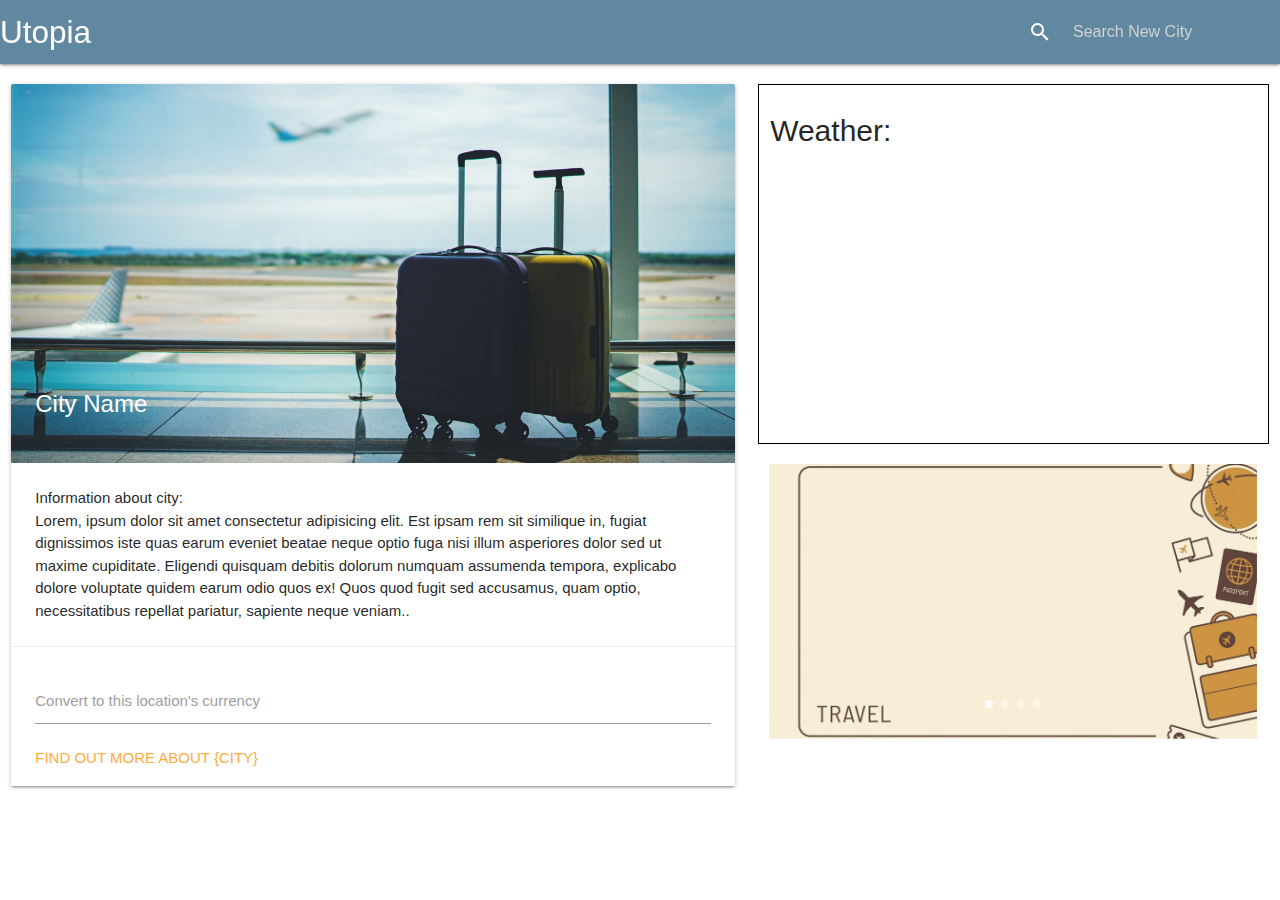
==== index2.html @ e71779bf "link back to landing page" ====
<!DOCTYPE html>
<html lang="en">
  <head>
    <meta charset="UTF-8" />
    <meta http-equiv="X-UA-Compatible" content="IE=edge" />
    <meta name="viewport" content="width=device-width, initial-scale=1.0" />
    <title>Utopia Travel Search</title>
    <link rel="stylesheet" href="https://cdnjs.cloudflare.com/ajax/libs/materialize/1.0.0/css/materialize.min.css" />
    <link href="https://fonts.googleapis.com/icon?family=Material+Icons" rel="stylesheet" />
    <link rel="stylesheet" href="./assets/css/stylesheet2.css" />
  </head>
  <body>
    <div class="navbar-fixed">
      <nav>
        <div class="nav-wrapper">
          <a href="./index.html" class="brand-logo">Utopia</a>
          <form>
            <div class="input-field right">
              <input placeholder="Search New City" id="search" type="search" required />
              <label class="label-icon" for="search"><i class="material-icons">search</i></label>
              <i class="material-icons">close</i>
            </div>
          </form>
        </div>
      </nav>
    </div>
    <main>
      <div class="row">
        <div class="col s12 m7">
          <div class="card location-info">
            <div class="card-image">
              <img src="./assets/images/background8.jpg" />
              <h2 class="card-title">City Name</h2>
            </div>
            <div class="card-content">
              <p>
                Information about city: <br />
                Lorem, ipsum dolor sit amet consectetur adipisicing elit. Est ipsam rem sit similique in, fugiat dignissimos iste quas earum eveniet beatae
                neque optio fuga nisi illum asperiores dolor sed ut maxime cupiditate. Eligendi quisquam debitis dolorum numquam assumenda tempora, explicabo
                dolore voluptate quidem earum odio quos ex! Quos quod fugit sed accusamus, quam optio, necessitatibus repellat pariatur, sapiente neque veniam..
              </p>
            </div>
            <div class="card-action">
                <div class="input-field">
                    <input type="text" id="dollar-amount" />
                    <label for="dollar-amount">Convert to this location's currency</label>
                  </div>
              <a href="#">Find out more about {city}</a>
            </div>
          </div>
        </div>
        <div class="row col s12 m5">
          <div class="col s12 weather-box">
            <h3>Weather:</h3>
          </div>
          <div class="col s12">
            <div class="carousel carousel-slider location-images">
              <a class="carousel-item" href="#one!"><img src="./assets/images/background6.jpg" /></a>
              <a class="carousel-item" href="#two!"><img src="./assets/images/background5.jpg" /></a>
              <a class="carousel-item" href="#three!"><img src="./assets/images/background8.jpg" /></a>
              <a class="carousel-item" href="#four!"><img src="./assets/images/background7.jpg" /></a>
            </div>
          </div>
        </div>
      </div>
      <div class="row">
            
          </div>
        </div>
      </div>
    </main>
    <script src="https://code.jquery.com/jquery-3.4.1.min.js"></script>
    <script src="https://cdnjs.cloudflare.com/ajax/libs/materialize/1.0.0/js/materialize.min.js"></script>
    <script src="./assets/js/script2.js"></script>
  </body>
</html>
---- assets/css/stylesheet2.css ----
:root {
  --primary-color: #f6f9fa;
  --secondary-color: #1f3368;
  --tertiary-color: rgb(97, 136, 161);
}

* {
  margin: 0;
  padding: 0;
  box-sizing: border-box;
}

nav {
  background-color: var(--tertiary-color);
}

.location-info {
  margin: 20px 0;
}

.weather-box {
  border: 1px solid black;
  height: 40vh;
  margin: 20px 0;
}

.weather-box h3 {
  font-size: 30px;
}
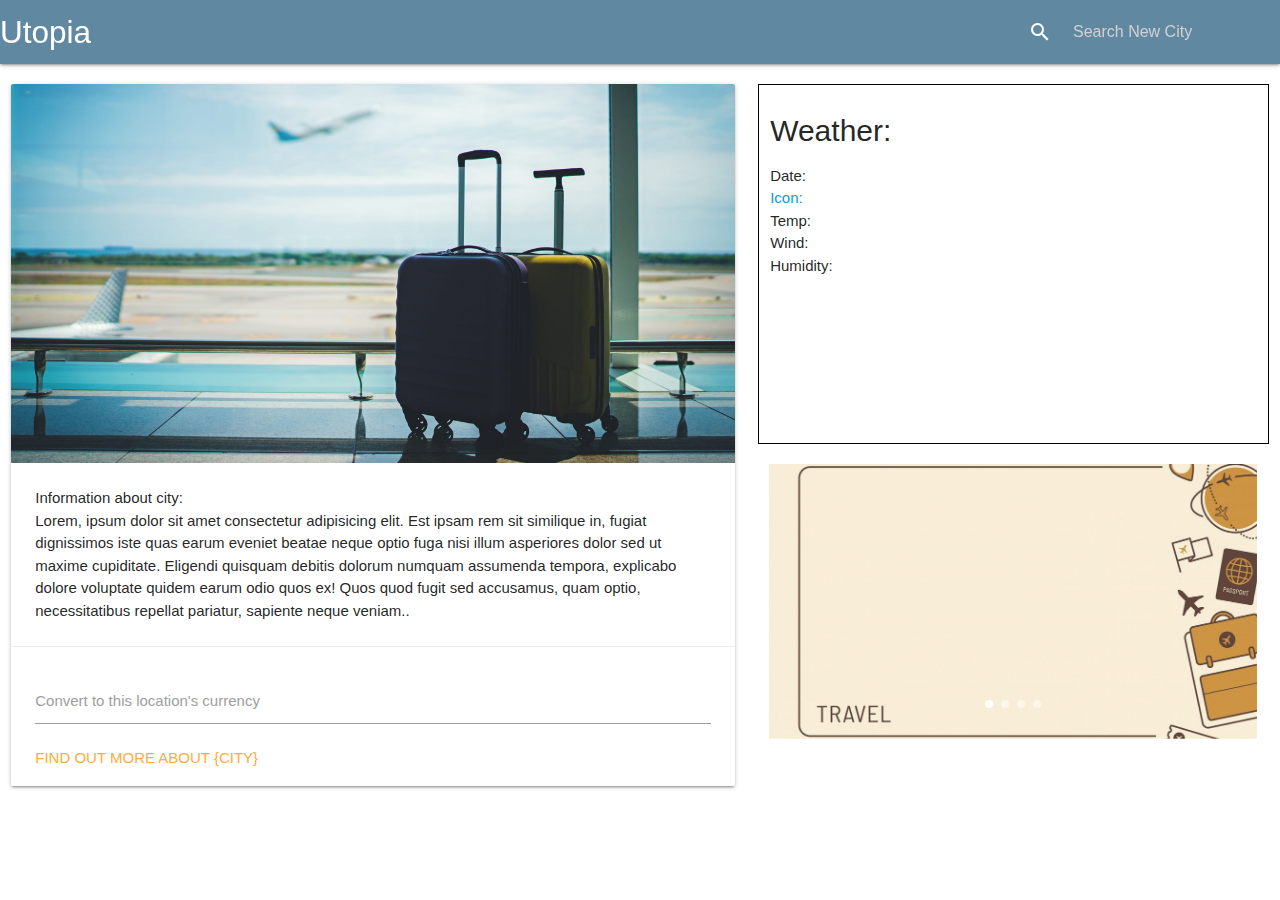
==== commit 66d63b7b: "Merge pull request #23 from corpraider/bri" ====
--- a/index2.html
+++ b/index2.html
@@ -30,7 +30,7 @@
           <div class="card location-info">
             <div class="card-image">
               <img src="./assets/images/background8.jpg" />
-              <h2 class="card-title">City Name</h2>
+              <h2 class="card-title" id="city-name">City Name</h2>
             </div>
             <div class="card-content">
               <p>
@@ -49,9 +49,18 @@
             </div>
           </div>
         </div>
-        <div class="row col s12 m5">
+        <div class="row col s12 m5 forecast-container">
           <div class="col s12 weather-box">
             <h3>Weather:</h3>
+            <div>
+              <ul class="list-group list-group-flush">
+                <li class="list-group-item date">Date:</li>
+                <a class="list-group-item weather-icon" src="" alt="">Icon:</a>
+                <li class="list-group-item temp">Temp:</li>
+                <li class="list-group-item wind">Wind:</li>
+                <li class="list-group-item humidity">Humidity:</li>
+              </ul>
+            </div>  
           </div>
           <div class="col s12">
             <div class="carousel carousel-slider location-images">
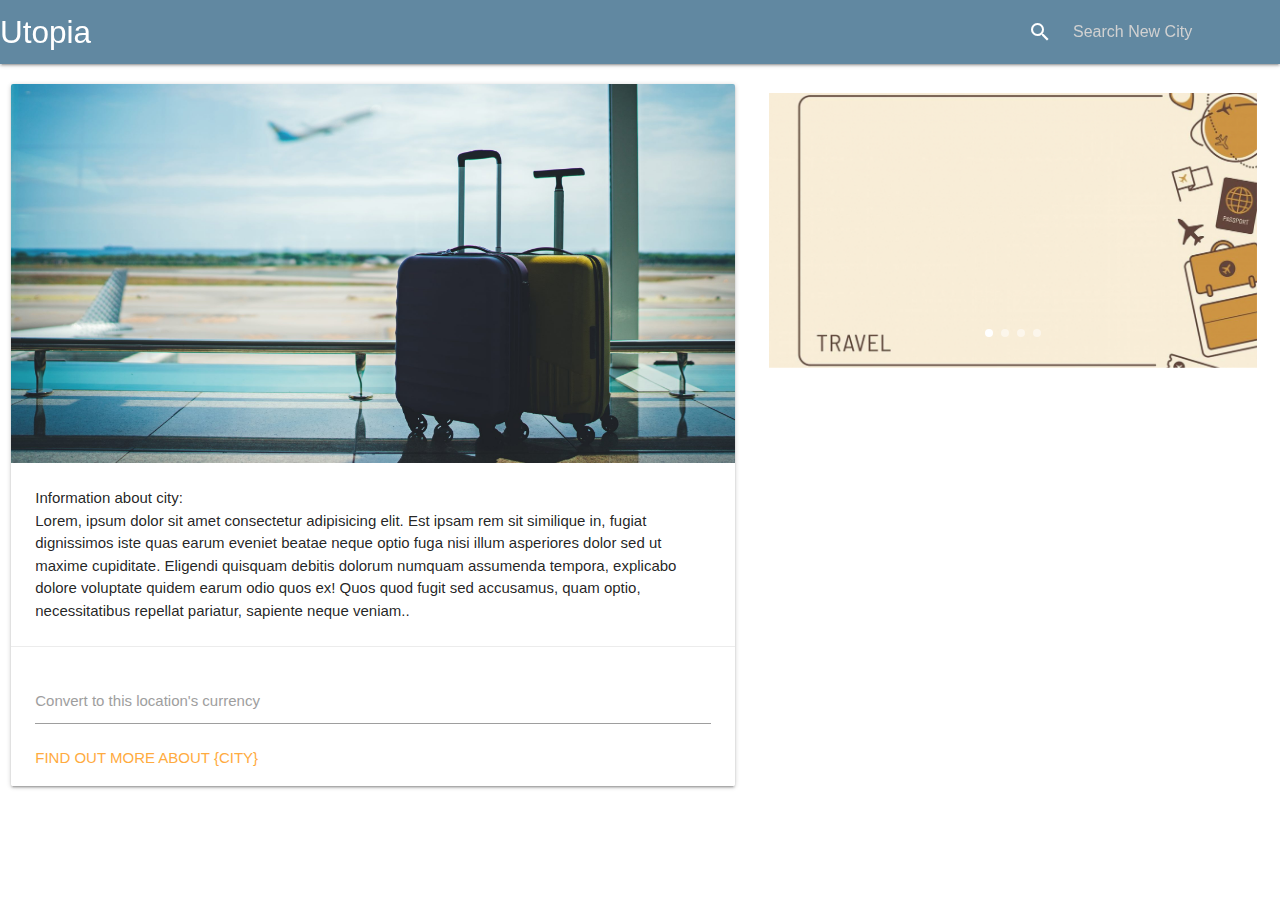
==== commit 2bdb3f81: "Merge pull request #24 from corpraider/bri" ====
--- a/index2.html
+++ b/index2.html
@@ -51,14 +51,14 @@
         </div>
         <div class="row col s12 m5 forecast-container">
           <div class="col s12 weather-box">
-            <h3>Weather:</h3>
+            <h3></h3>
             <div>
               <ul class="list-group list-group-flush">
-                <li class="list-group-item date">Date:</li>
-                <a class="list-group-item weather-icon" src="" alt="">Icon:</a>
-                <li class="list-group-item temp">Temp:</li>
-                <li class="list-group-item wind">Wind:</li>
-                <li class="list-group-item humidity">Humidity:</li>
+                <li class="list-group-item date"></li>
+                <a class="list-group-item weather-icon" src="" alt=""></a>
+                <li class="list-group-item temp"></li>
+                <li class="list-group-item wind"></li>
+                <li class="list-group-item humidity"></li>
               </ul>
             </div>  
           </div>
--- a/assets/css/stylesheet2.css
+++ b/assets/css/stylesheet2.css
@@ -18,12 +18,12 @@
   margin: 20px 0;
 }
 
-.weather-box {
+.forcast-container {
   border: 1px solid black;
   height: 40vh;
   margin: 20px 0;
 }
 
-.weather-box h3 {
+.forcast-container h3 {
   font-size: 30px;
 }
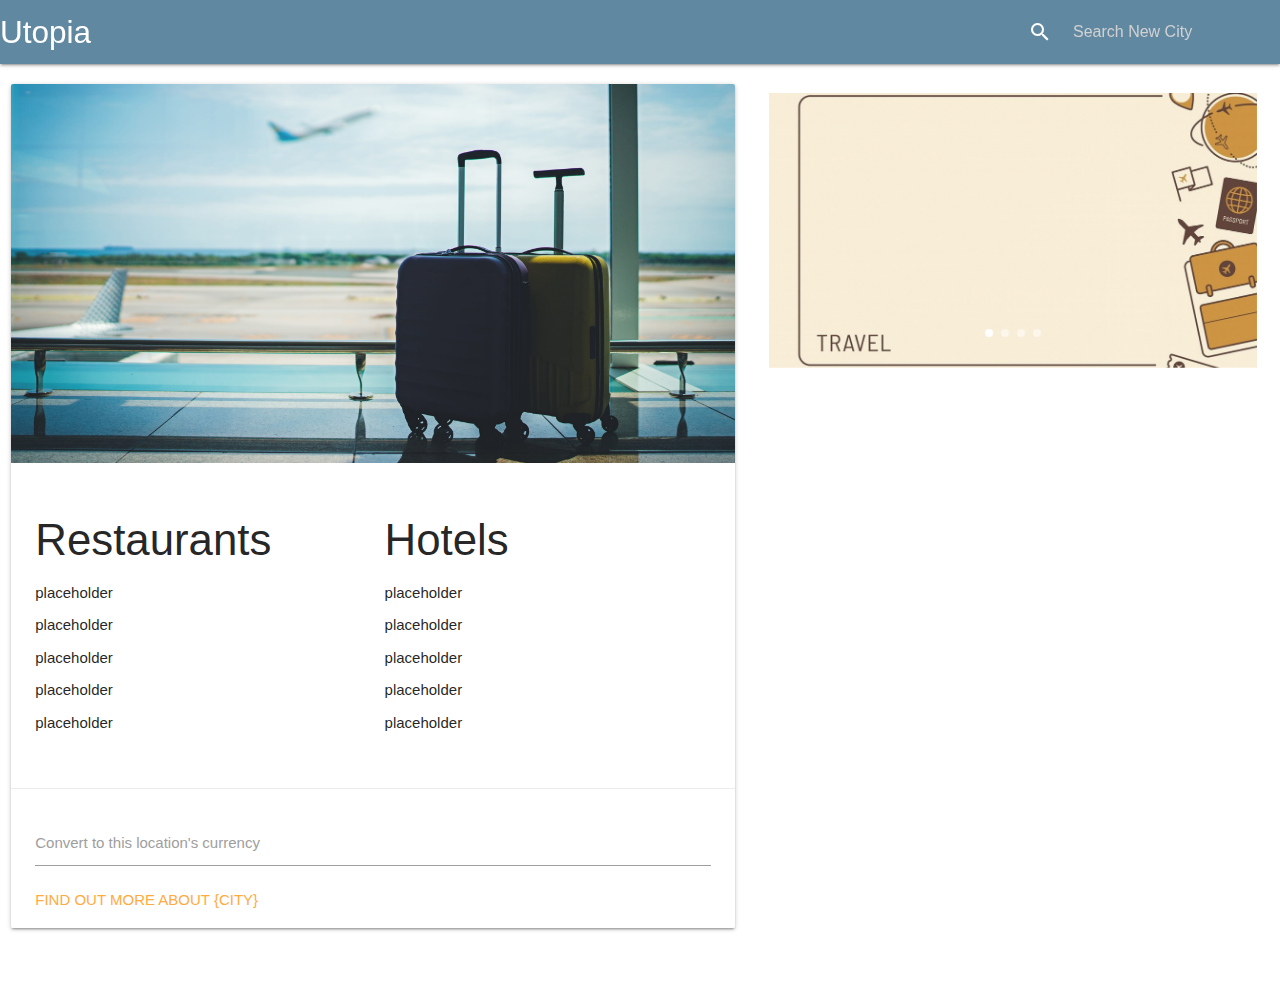
==== commit 3686e5e9: "display restaurants and hotels of search location" ====
--- a/index2.html
+++ b/index2.html
@@ -33,12 +33,24 @@
               <h2 class="card-title" id="city-name">City Name</h2>
             </div>
             <div class="card-content">
-              <p>
-                Information about city: <br />
-                Lorem, ipsum dolor sit amet consectetur adipisicing elit. Est ipsam rem sit similique in, fugiat dignissimos iste quas earum eveniet beatae
-                neque optio fuga nisi illum asperiores dolor sed ut maxime cupiditate. Eligendi quisquam debitis dolorum numquam assumenda tempora, explicabo
-                dolore voluptate quidem earum odio quos ex! Quos quod fugit sed accusamus, quam optio, necessitatibus repellat pariatur, sapiente neque veniam..
-              </p>
+             <div class="row">
+               <ul class="col s6">
+                 <h3>Restaurants</h3>
+                <li class="travel-sites">placeholder</li>
+                <li class="travel-sites">placeholder</li>
+                <li class="travel-sites">placeholder</li>
+                <li class="travel-sites">placeholder</li>
+                <li class="travel-sites">placeholder</li>
+              </ul>
+              <ul class="col s6" >
+                 <h3>Hotels</h3>
+                <li class="travel-sites">placeholder</li>
+                <li class="travel-sites">placeholder</li>
+                <li class="travel-sites">placeholder</li>
+                <li class="travel-sites">placeholder</li>
+                <li class="travel-sites">placeholder</li>
+              </ul>
+             </div>
             </div>
             <div class="card-action">
                 <div class="input-field">
--- a/assets/css/stylesheet2.css
+++ b/assets/css/stylesheet2.css
@@ -27,3 +27,7 @@
 .forcast-container h3 {
   font-size: 30px;
 }
+
+.travel-sites {
+  margin: 10px 0;
+}
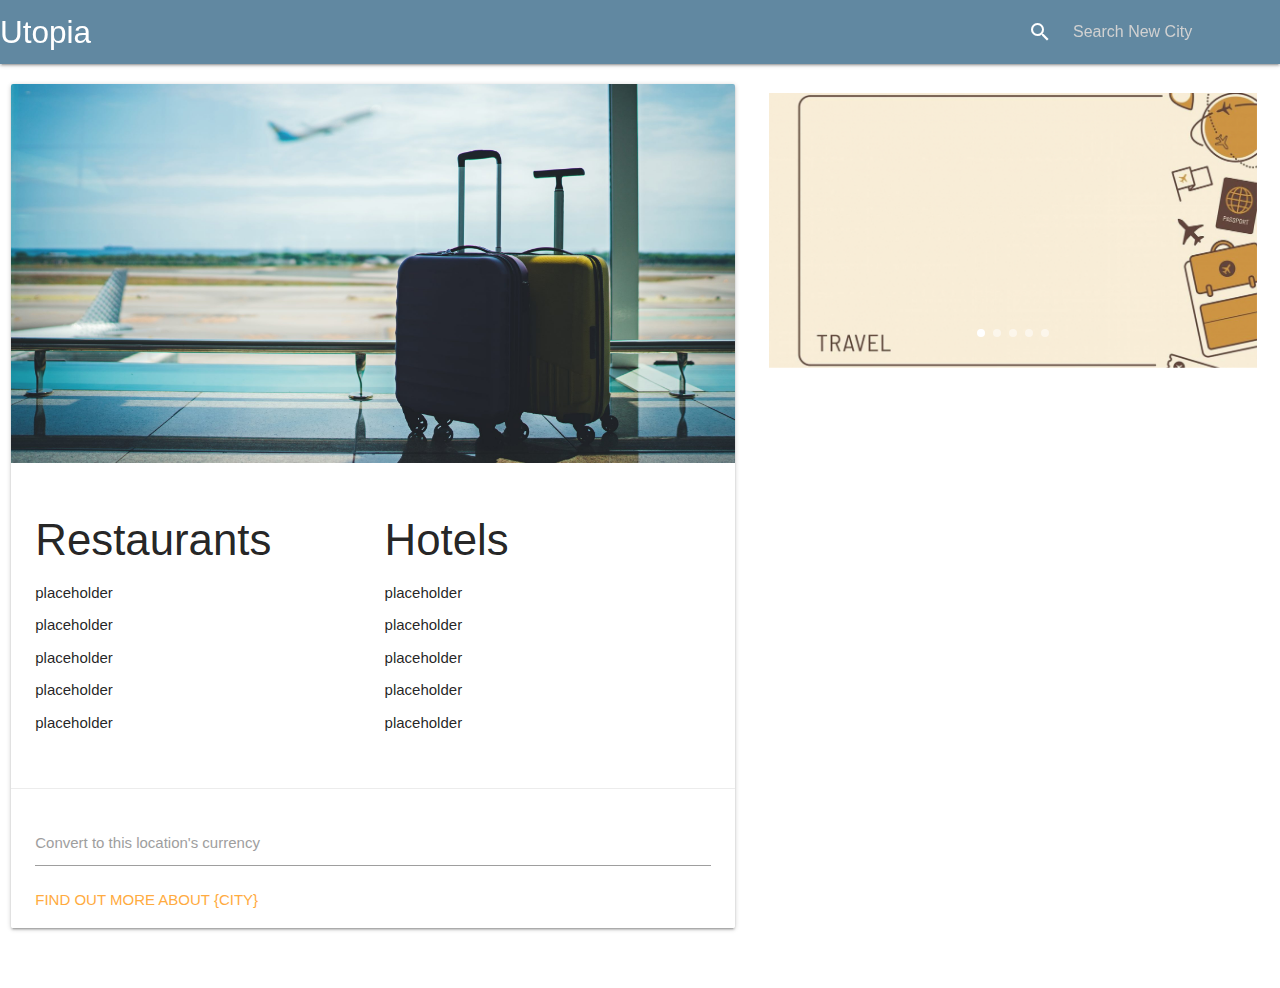
==== commit 759b5af8: "implement image search api" ====
--- a/index2.html
+++ b/index2.html
@@ -29,7 +29,7 @@
         <div class="col s12 m7">
           <div class="card location-info">
             <div class="card-image">
-              <img src="./assets/images/background8.jpg" />
+              <img class="hi" src="./assets/images/background8.jpg" />
               <h2 class="card-title" id="city-name">City Name</h2>
             </div>
             <div class="card-content">
@@ -76,10 +76,11 @@
           </div>
           <div class="col s12">
             <div class="carousel carousel-slider location-images">
-              <a class="carousel-item" href="#one!"><img src="./assets/images/background6.jpg" /></a>
-              <a class="carousel-item" href="#two!"><img src="./assets/images/background5.jpg" /></a>
-              <a class="carousel-item" href="#three!"><img src="./assets/images/background8.jpg" /></a>
-              <a class="carousel-item" href="#four!"><img src="./assets/images/background7.jpg" /></a>
+              <a class="carousel-item" href="#one!"><img class="slider-images" src="./assets/images/background6.jpg" /></a>
+              <a class="carousel-item" href="#two!"><img class="slider-images" src="./assets/images/background5.jpg" /></a>
+              <a class="carousel-item" href="#three!"><img class="slider-images" src="./assets/images/background8.jpg" /></a>
+              <a class="carousel-item" href="#four!"><img class="slider-images" src="./assets/images/background7.jpg" /></a>
+              <a class="carousel-item" href="#four!"><img class="slider-images" src="" /></a>
             </div>
           </div>
         </div>
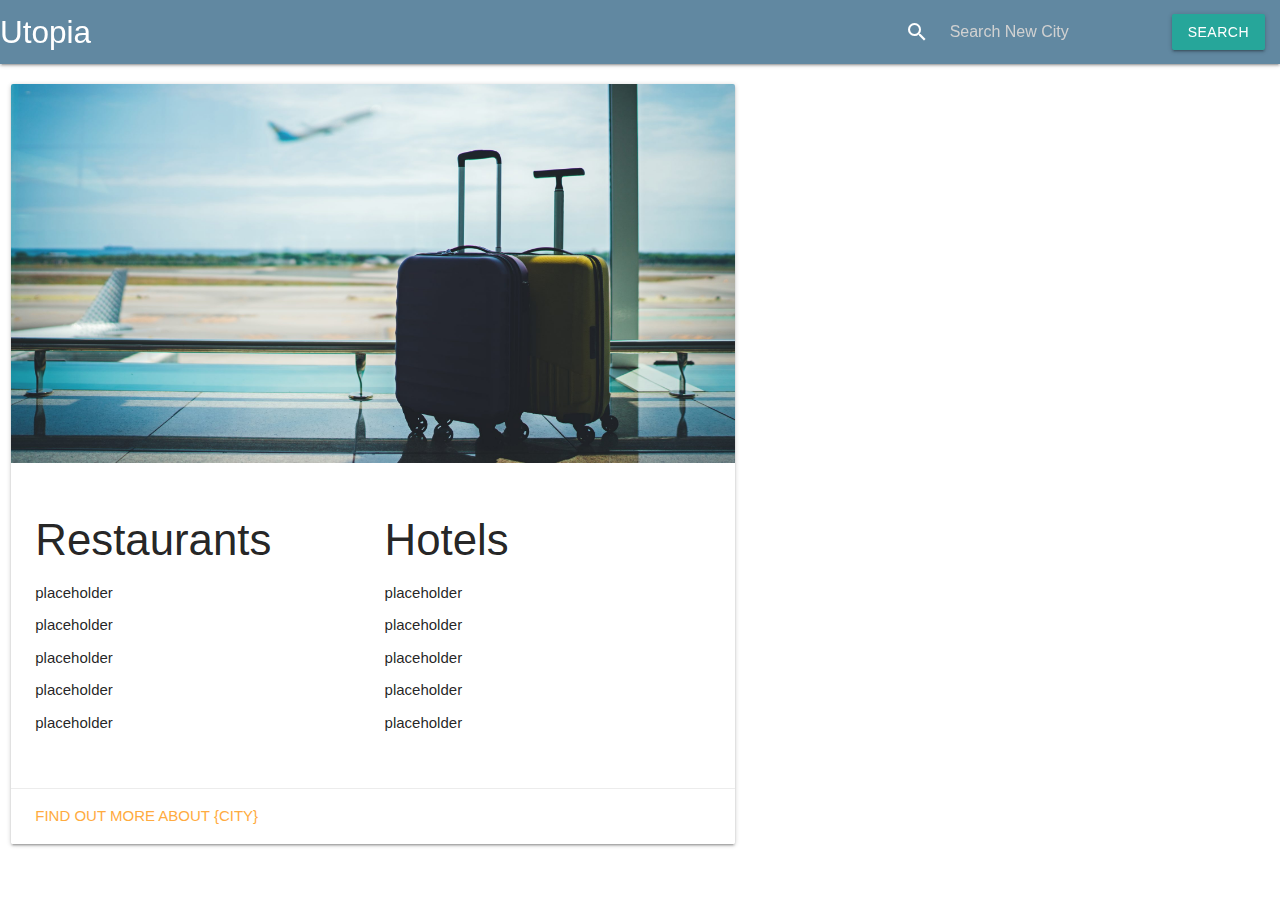
==== commit 0a2db7ae: "add functionality to search bar in index2" ====
--- a/index2.html
+++ b/index2.html
@@ -14,11 +14,13 @@
       <nav>
         <div class="nav-wrapper">
           <a href="./index.html" class="brand-logo">Utopia</a>
+          <ul class="right">
+            <li><a href="" class="search-button btn">Search</a></li>
+          </ul>
           <form>
             <div class="input-field right">
               <input placeholder="Search New City" id="search" type="search" required />
               <label class="label-icon" for="search"><i class="material-icons">search</i></label>
-              <i class="material-icons">close</i>
             </div>
           </form>
         </div>
@@ -53,10 +55,6 @@
              </div>
             </div>
             <div class="card-action">
-                <div class="input-field">
-                    <input type="text" id="dollar-amount" />
-                    <label for="dollar-amount">Convert to this location's currency</label>
-                  </div>
               <a href="#">Find out more about {city}</a>
             </div>
           </div>
--- a/assets/css/stylesheet2.css
+++ b/assets/css/stylesheet2.css
@@ -24,10 +24,14 @@
   margin: 20px 0;
 }
 
-.forcast-container h3 {
+.forcast-container | h3 {
   font-size: 30px;
 }
 
 .travel-sites {
   margin: 10px 0;
 }
+
+.list-group-item{
+  font-size: 30px;
+}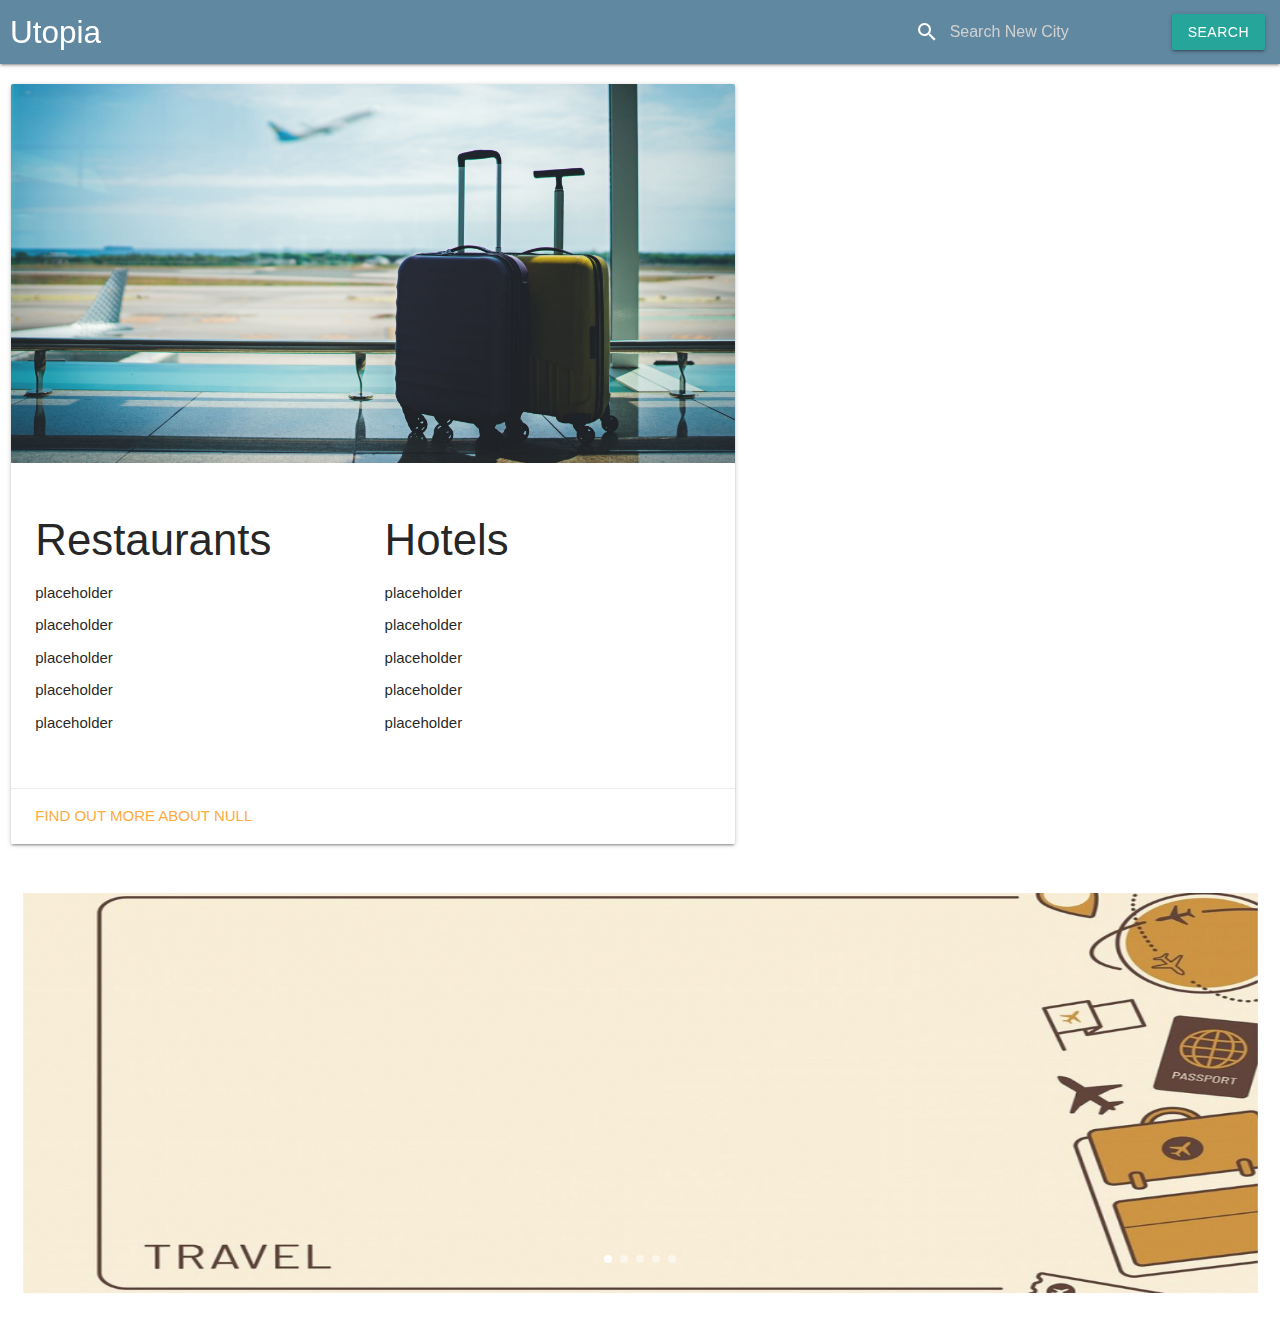
==== commit 72c35874: "Merge pull request #29 from corpraider/lashaun" ====
--- a/index2.html
+++ b/index2.html
@@ -15,10 +15,10 @@
         <div class="nav-wrapper">
           <a href="./index.html" class="brand-logo">Utopia</a>
           <ul class="right">
-            <li><a href="" class="search-button btn">Search</a></li>
+            <li><a href="" class="search-button btn hide-on-med-and-down">Search</a></li>
           </ul>
           <form>
-            <div class="input-field right">
+            <div class="input-field right hide-on-med-and-down">
               <input placeholder="Search New City" id="search" type="search" required />
               <label class="label-icon" for="search"><i class="material-icons">search</i></label>
             </div>
@@ -28,38 +28,38 @@
     </div>
     <main>
       <div class="row">
-        <div class="col s12 m7">
+        <div class="col m12 l7">
           <div class="card location-info">
             <div class="card-image">
               <img class="hi" src="./assets/images/background8.jpg" />
               <h2 class="card-title" id="city-name">City Name</h2>
             </div>
             <div class="card-content">
-             <div class="row">
-               <ul class="col s6">
-                 <h3>Restaurants</h3>
-                <li class="travel-sites">placeholder</li>
-                <li class="travel-sites">placeholder</li>
-                <li class="travel-sites">placeholder</li>
-                <li class="travel-sites">placeholder</li>
-                <li class="travel-sites">placeholder</li>
-              </ul>
-              <ul class="col s6" >
-                 <h3>Hotels</h3>
-                <li class="travel-sites">placeholder</li>
-                <li class="travel-sites">placeholder</li>
-                <li class="travel-sites">placeholder</li>
-                <li class="travel-sites">placeholder</li>
-                <li class="travel-sites">placeholder</li>
-              </ul>
-             </div>
+              <div class="row">
+                <ul class="col s6">
+                  <h3>Restaurants</h3>
+                  <li class="travel-sites">placeholder</li>
+                  <li class="travel-sites">placeholder</li>
+                  <li class="travel-sites">placeholder</li>
+                  <li class="travel-sites">placeholder</li>
+                  <li class="travel-sites">placeholder</li>
+                </ul>
+                <ul class="col s6">
+                  <h3>Hotels</h3>
+                  <li class="travel-sites">placeholder</li>
+                  <li class="travel-sites">placeholder</li>
+                  <li class="travel-sites">placeholder</li>
+                  <li class="travel-sites">placeholder</li>
+                  <li class="travel-sites">placeholder</li>
+                </ul>
+              </div>
             </div>
             <div class="card-action">
-              <a href="#">Find out more about {city}</a>
+              <a href="#" class="find-out-more">Find out more about</a>
             </div>
           </div>
         </div>
-        <div class="row col s12 m5 forecast-container">
+        <div class="row col s12 forecast-container">
           <div class="col s12 weather-box">
             <h3></h3>
             <div>
@@ -70,7 +70,7 @@
                 <li class="list-group-item wind"></li>
                 <li class="list-group-item humidity"></li>
               </ul>
-            </div>  
+            </div>
           </div>
           <div class="col s12">
             <div class="carousel carousel-slider location-images">
@@ -83,9 +83,14 @@
           </div>
         </div>
       </div>
-      <div class="row">
-            
-          </div>
+      <button data-target="modal1" class="btn modal-trigger">Modal</button>
+      <div id="modal1" class="modal">
+        <div class="modal-content">
+          <h4>Oops!</h4>
+          <p>Please enter a city name and then search.</p>
+        </div>
+        <div class="modal-footer">
+          <a href="#!" class="modal-close waves-effect waves-green btn-flat">Ok</a>
         </div>
       </div>
     </main>
--- a/assets/css/stylesheet2.css
+++ b/assets/css/stylesheet2.css
@@ -14,6 +14,13 @@
   background-color: var(--tertiary-color);
 }
 
+nav,
+nav .nav-wrapper i,
+nav a.sidenav-trigger,
+nav a.sidenav-trigger i {
+  padding-left: 10px;
+}
+
 .location-info {
   margin: 20px 0;
 }
@@ -24,7 +31,7 @@
   margin: 20px 0;
 }
 
-.forcast-container | h3 {
+.forcast-container|h3 {
   font-size: 30px;
 }
 
@@ -32,6 +39,15 @@
   margin: 10px 0;
 }
 
-.list-group-item{
+.list-group-item {
   font-size: 30px;
-}+}
+
+.carousel .carousel-item > img {
+  width: 100%;
+  height: 100%;
+}
+
+.modal-trigger {
+  display: none;
+}
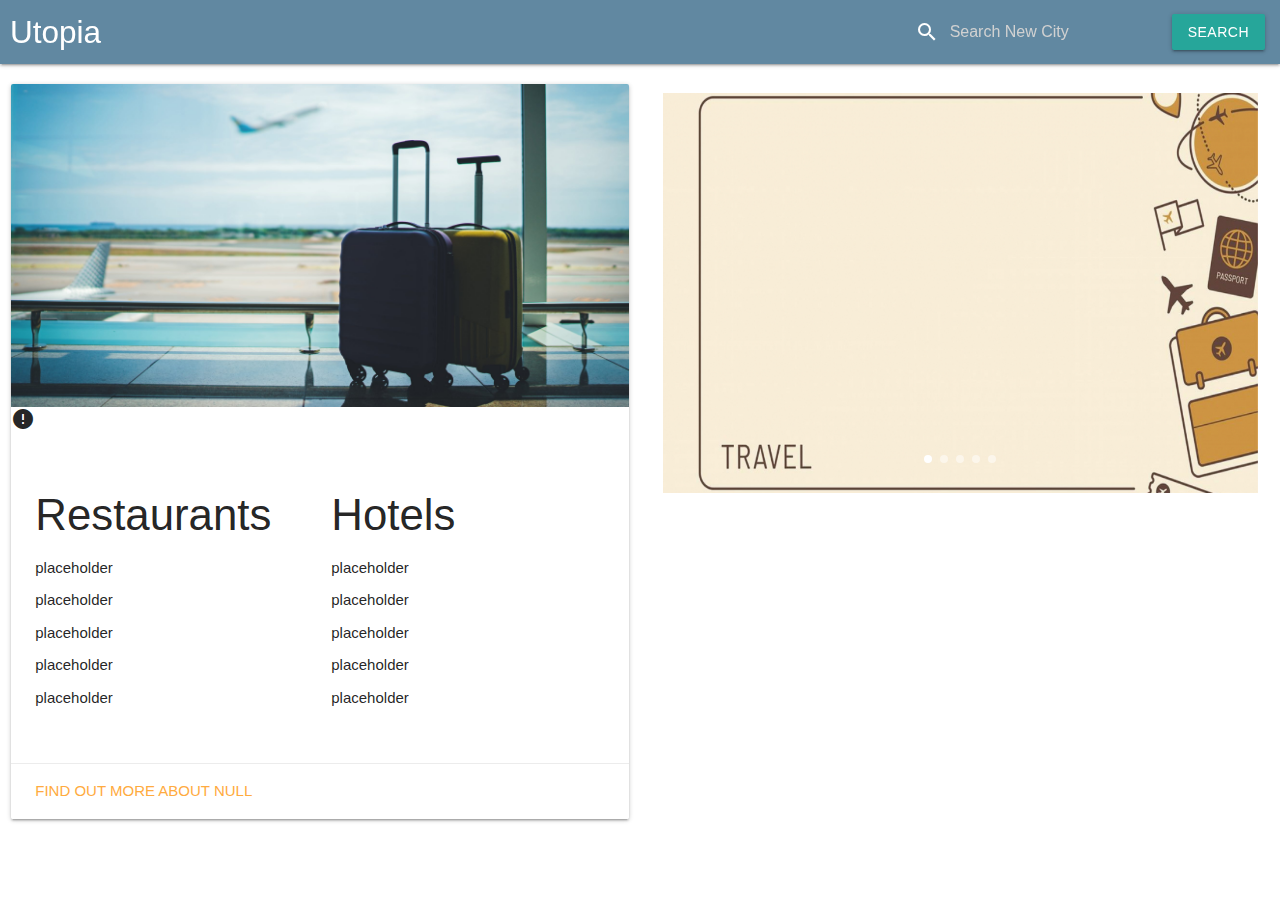
==== commit af2df5e5: "error message for unfound locations" ====
--- a/index2.html
+++ b/index2.html
@@ -28,11 +28,12 @@
     </div>
     <main>
       <div class="row">
-        <div class="col m12 l7">
+        <div class="col m12 l6">
           <div class="card location-info">
             <div class="card-image">
               <img class="hi" src="./assets/images/background8.jpg" />
-              <h2 class="card-title" id="city-name">City Name</h2>
+              <h2 class="card-title" id="city-name"></h2>
+              <i class="material-icons">error</i>
             </div>
             <div class="card-content">
               <div class="row">
@@ -59,8 +60,8 @@
             </div>
           </div>
         </div>
-        <div class="row col s12 forecast-container">
-          <div class="col s12 weather-box">
+        <div class="row col s12 m6 forecast-container">
+          <div class="col s12 m6 weather-box">
             <h3></h3>
             <div>
               <ul class="list-group list-group-flush">
@@ -78,7 +79,7 @@
               <a class="carousel-item" href="#two!"><img class="slider-images" src="./assets/images/background5.jpg" /></a>
               <a class="carousel-item" href="#three!"><img class="slider-images" src="./assets/images/background8.jpg" /></a>
               <a class="carousel-item" href="#four!"><img class="slider-images" src="./assets/images/background7.jpg" /></a>
-              <a class="carousel-item" href="#four!"><img class="slider-images" src="" /></a>
+              <a class="carousel-item" href="#four!"><img class="slider-images" src="./assets/images/luggage.jpg" /></a>
             </div>
           </div>
         </div>
--- a/assets/css/stylesheet2.css
+++ b/assets/css/stylesheet2.css
@@ -31,8 +31,18 @@
   margin: 20px 0;
 }
 
-.forcast-container|h3 {
+.forcast-container h3 {
   font-size: 30px;
+}
+
+.card .card-image .card-title {
+  color: #fff;
+  position: absolute;
+  bottom: 0;
+  left: 0;
+  max-width: 100%;
+  padding: 24px;
+  font-size: xxx-large;
 }
 
 .travel-sites {
